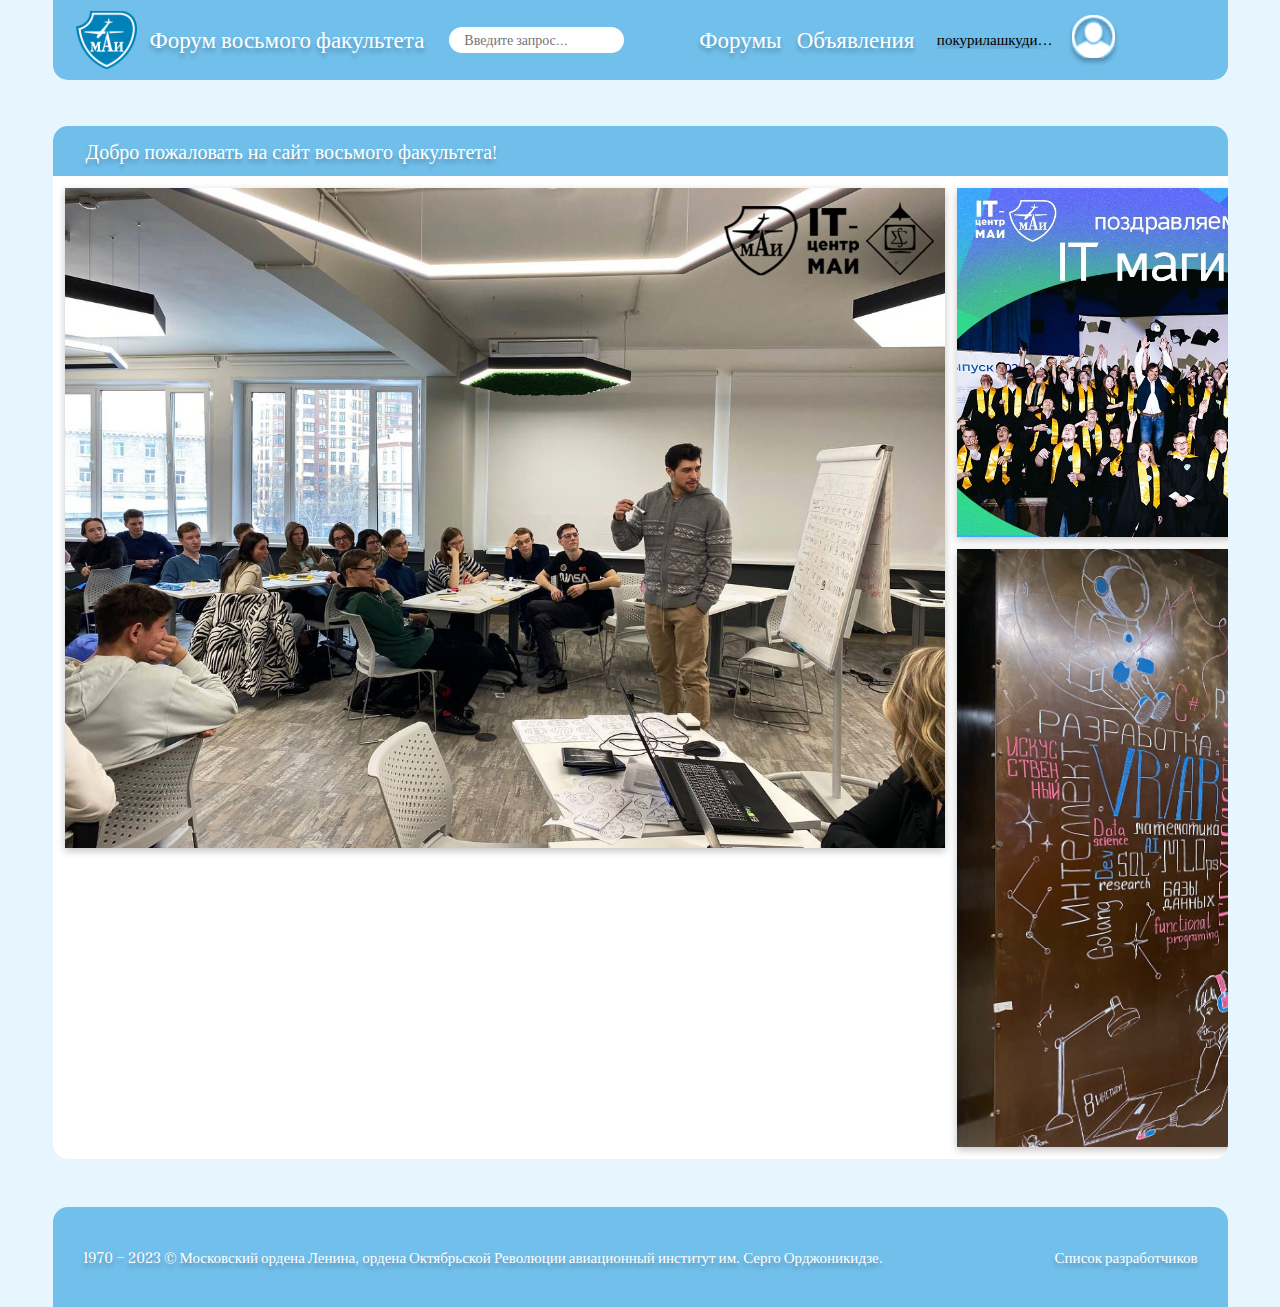
==== index.html @ 79b08518 "13:55 25.02.23" ====
<!DOCTYPE html>
<html lang="ru">
<head>
    <meta charset="UTF-8">
    <meta http-equiv="X-UA-Compatible" content="IE=edge">
    <meta name="viewport" content="width=device-width, initial-scale=1.0">
    <title>больших джоинтов куритель</title>
    <link rel="stylesheet" href="pages/index.css">
</head>
<body class="page">
    <header class="header">
        <a class="header__logo-link" href="index.html"><img class="header__logo" src="images/logo.svg" alt="МАИ логотип"></a>
        <h1 class="header__title">Форум восьмого факультета</h1>
        <input class="header__input" type="search" placeholder="Введите запрос...">
        <nav class="header__nav">
            <a class="header__link" href="#">Форумы</a>
            <a class="header__link" href="#">Объявления</a>
        </nav>
        <div class="header__authorization">
            <a class="header__username" href="#">покурилашкудишку</a>
            <button class="header__profile-button" type="button"></button>
        </div>
        <div class="header__theme-change">
            <!--
                <button class="header__light-theme-button" type="button"></button>
                <button class="header__dark-theme-button" type="button"></button>
            -->          
        </div>
    </header>
    <main class="content">
        <section class="gallery">
            <div class="gallery__intro">
                <h2 class="gallery__title">Добро пожаловать на сайт восьмого факультета!</h2>
            </div>
            <div class="gallery__pictures">
                <div class="gallery__column">
                    <a class="gallerry__lecture"><img class="gallery__picture" src="images/itlecture.jpg" alt="Лекция"></a>
                </div>
                <div class="gallery__column">
                    <img class="gallery__picture" src="images/magister.jpg" alt="IT - Магистратура">
                    <img class="gallery__picture" src="images/itstand.jpg" alt="IT - Стена">
                </div>
            </div>
        </section>
    </main>
    <footer class="footer">
        <p class="footer__copyright">1970 – 2023 © Московский ордена Ленина, ордена Октябрьской Революции авиационный институт им. Серго Орджоникидзе.</p>
        <a class="footer__developers-list" href="#">Список разработчиков</a>
    </footer>
</body>
</html>
---- pages/index.css ----
@import url(../vendor/normalize.css);

@import url(../fonts/InriaSerif/InriaSerif.css);
@import url(../fonts/Inter-3/inter.css);

@import url(../blocks/page/page.css);

@import url(../blocks/header/header.css);
@import url(../blocks/header/__logo-link/header__logo-link.css);
@import url(../blocks/header/__title/header__title.css);
@import url(../blocks/header/__input/header__input.css);
@import url(../blocks/header/__link/header__link.css);
@import url(../blocks/header/__username/header__username.css);
@import url(../blocks/header/__profile-button/header__profile-button.css);
@import url(../blocks/header/__theme-change/header__theme-change.css);
@import url(../blocks/header/__nav/header__nav.css);
@import url(../blocks/header/__authorization/header__authorization.css);

@import url(../blocks/gallery/gallery.css);
@import url(../blocks/gallery/__intro/gallery__intro.css);
@import url(../blocks/gallery/__title/gallery__title.css);
@import url(../blocks/gallery/__pictures/gallery__pictures.css);
@import url(../blocks/gallery/__picture/gallery__picture.css);
@import url(../blocks/gallery/__column/gallery__column.css);

@import url(../blocks/footer/footer.css);
@import url(../blocks/footer/__copyright/copyright.css);
@import url(../blocks/footer/__developer-list/developer-list.css);
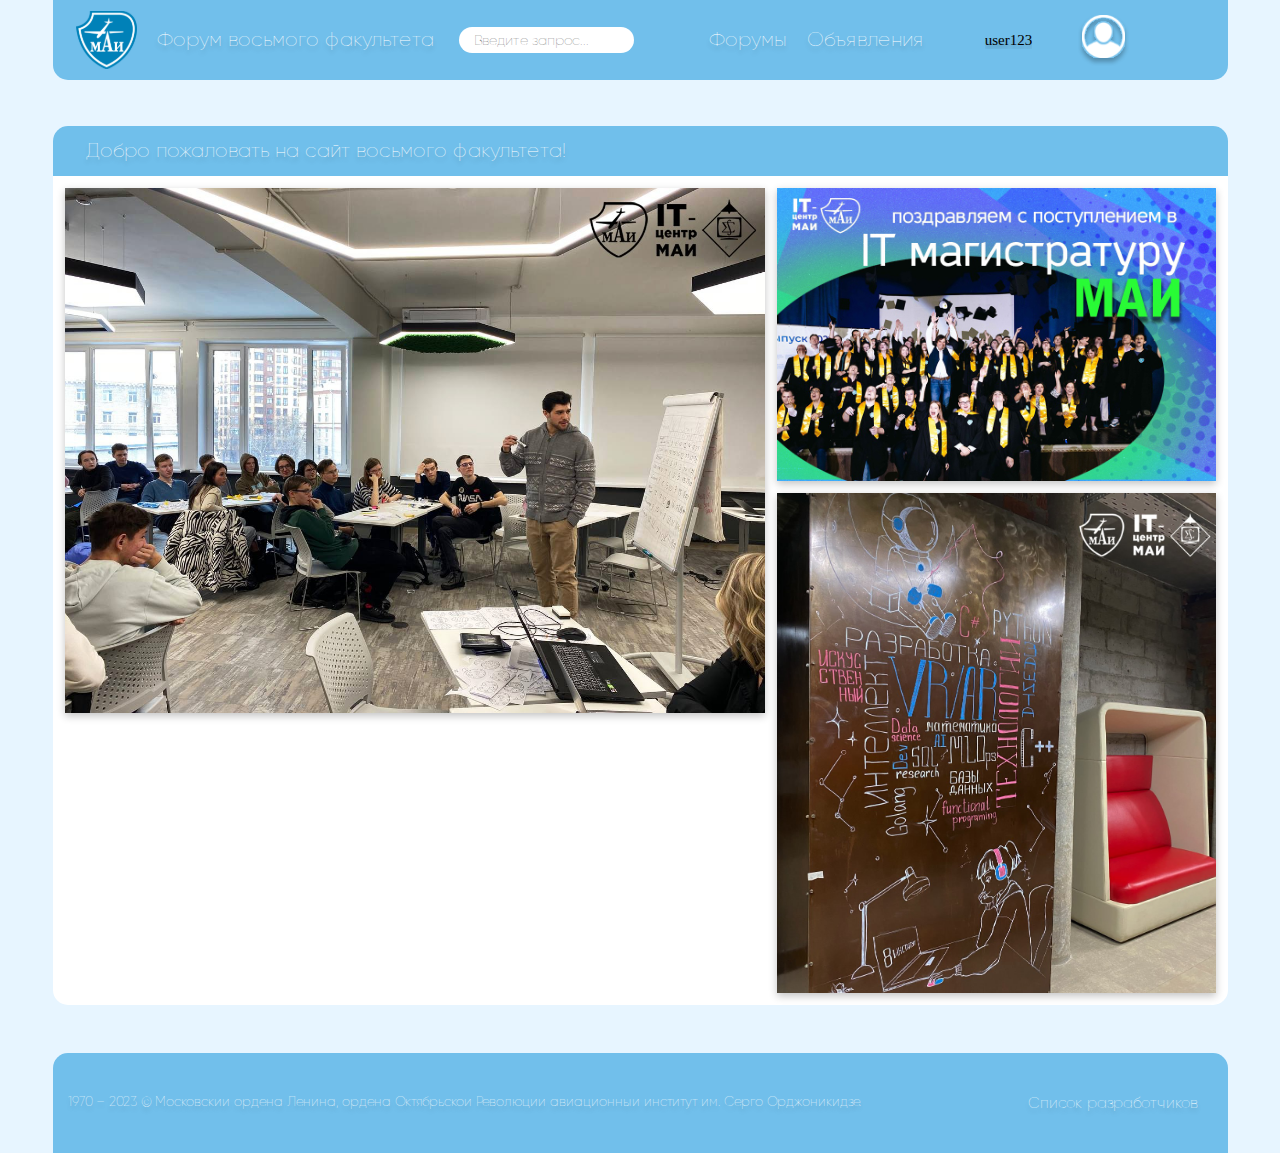
==== commit 6f1644f9: "23:50 25.02.23" ====
--- a/index.html
+++ b/index.html
@@ -17,14 +17,20 @@
             <a class="header__link" href="#">Объявления</a>
         </nav>
         <div class="header__authorization">
-            <a class="header__username" href="#">покурилашкудишку</a>
+            <a class="header__username" href="#">user123</a>
             <button class="header__profile-button" type="button"></button>
         </div>
         <div class="header__theme-change">
             <!--
                 <button class="header__light-theme-button" type="button"></button>
                 <button class="header__dark-theme-button" type="button"></button>
-            -->          
+            -->         
+        </div>
+        <button class="header__dropdown-button"></button>
+        <div class="header__dropdown-menu">
+            <a class="header__dropdown-link" href="#">Мой профиль</a>
+            <a class="header__dropdown-link" href="#">Объявления</a>
+            <a class="header__dropdown-link" href="#">Форумы</a>
         </div>
     </header>
     <main class="content">
@@ -47,5 +53,6 @@
         <p class="footer__copyright">1970 – 2023 © Московский ордена Ленина, ордена Октябрьской Революции авиационный институт им. Серго Орджоникидзе.</p>
         <a class="footer__developers-list" href="#">Список разработчиков</a>
     </footer>
+    <script src="script.js"></script>
 </body>
 </html>--- a/pages/index.css
+++ b/pages/index.css
@@ -1,7 +1,6 @@
 @import url(../vendor/normalize.css);
 
-@import url(../fonts/InriaSerif/InriaSerif.css);
-@import url(../fonts/Inter-3/inter.css);
+@import url(../fonts/Gilroy-Thin/Gilroy-Thin.css);
 
 @import url(../blocks/page/page.css);
 
@@ -15,6 +14,8 @@
 @import url(../blocks/header/__theme-change/header__theme-change.css);
 @import url(../blocks/header/__nav/header__nav.css);
 @import url(../blocks/header/__authorization/header__authorization.css);
+@import url(../blocks/header/__dropdown-button/header__dropdown-button.css);
+@import url(../blocks/header/__dropdown-menu/header__dropdown-menu.css);
 
 @import url(../blocks/gallery/gallery.css);
 @import url(../blocks/gallery/__intro/gallery__intro.css);
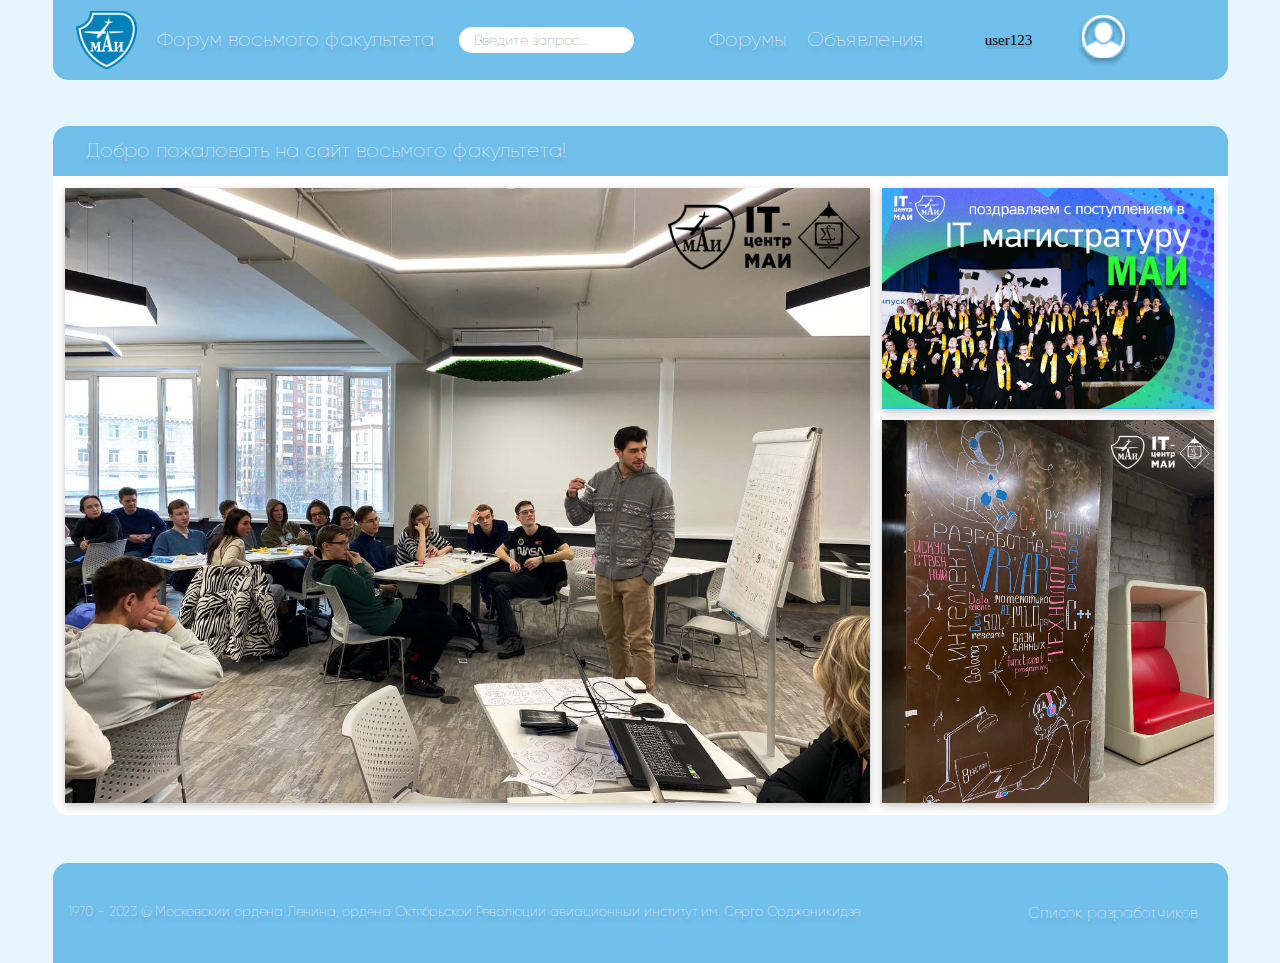
==== commit 9bc1268d: "17:00 22.03.23" ====
--- a/index.html
+++ b/index.html
@@ -28,9 +28,14 @@
         </div>
         <button class="header__dropdown-button"></button>
         <div class="header__dropdown-menu">
+            <input class="header__search-button-input" type="search" placeholder="Введите запрос...">
             <a class="header__dropdown-link" href="#">Мой профиль</a>
             <a class="header__dropdown-link" href="#">Объявления</a>
             <a class="header__dropdown-link" href="#">Форумы</a>
+            <div class="header__dropdown-social">
+                <a class="header__dropdown-social-link-tg" href="#"></a>
+                <a class="header__dropdown-social-link-vk" href="#"></a>
+            </div>
         </div>
     </header>
     <main class="content">
@@ -39,13 +44,9 @@
                 <h2 class="gallery__title">Добро пожаловать на сайт восьмого факультета!</h2>
             </div>
             <div class="gallery__pictures">
-                <div class="gallery__column">
-                    <a class="gallerry__lecture"><img class="gallery__picture" src="images/itlecture.jpg" alt="Лекция"></a>
-                </div>
-                <div class="gallery__column">
-                    <img class="gallery__picture" src="images/magister.jpg" alt="IT - Магистратура">
-                    <img class="gallery__picture" src="images/itstand.jpg" alt="IT - Стена">
-                </div>
+                <a class="gallery__links__lecture" href="#"><img class="gallery__picture__lecture" src="images/itlecture.jpg"  alt="Лекция"></a>            
+                <a class="gallery__links__magistracy" href="#"><img class="gallery__picture__magistracy" src="images/magister.jpg" alt="IT - Магистратура"></a>
+                <a class="gallery_links_it-floor" href="#"><img class="gallery__picture__hall" src="images/itstand.jpg" alt="IT - Стена"></a>
             </div>
         </section>
     </main>
--- a/pages/index.css
+++ b/pages/index.css
@@ -16,13 +16,26 @@
 @import url(../blocks/header/__authorization/header__authorization.css);
 @import url(../blocks/header/__dropdown-button/header__dropdown-button.css);
 @import url(../blocks/header/__dropdown-menu/header__dropdown-menu.css);
+@import url(../blocks/header/__search-button/header__search-button.css);
+@import url(../blocks/header/__search-button-input/header__search-button-input.css);
+@import url(../blocks/header/__dropdown-link/header__dropdown-link.css);
+@import url(../blocks/header/__dropdown-social/header__dropdown-social.css);
+@import url(../blocks/header/__dropdown-social-link-tg/header__dropdown-social-link-tg.css);
+@import url(../blocks/header/__dropdown-social-link-vk/header__dropdown-social-link-vk.css);
 
 @import url(../blocks/gallery/gallery.css);
+@import url(../blocks/gallery/__pictures/gallery__picture__hall.css);
+@import url(../blocks/gallery/__pictures/gallery__picture__lecture.css);
+@import url(../blocks/gallery/__pictures/gallery__picture__magistracy.css);
 @import url(../blocks/gallery/__intro/gallery__intro.css);
 @import url(../blocks/gallery/__title/gallery__title.css);
 @import url(../blocks/gallery/__pictures/gallery__pictures.css);
 @import url(../blocks/gallery/__picture/gallery__picture.css);
 @import url(../blocks/gallery/__column/gallery__column.css);
+@import url(../blocks/gallery/__links/gallery__links__it-floor.css);
+@import url(../blocks/gallery/__links/gallery__links__magistracy.css);
+@import url(../blocks/gallery/__links/gallery__links__lecture.css);
+
 
 @import url(../blocks/footer/footer.css);
 @import url(../blocks/footer/__copyright/copyright.css);
